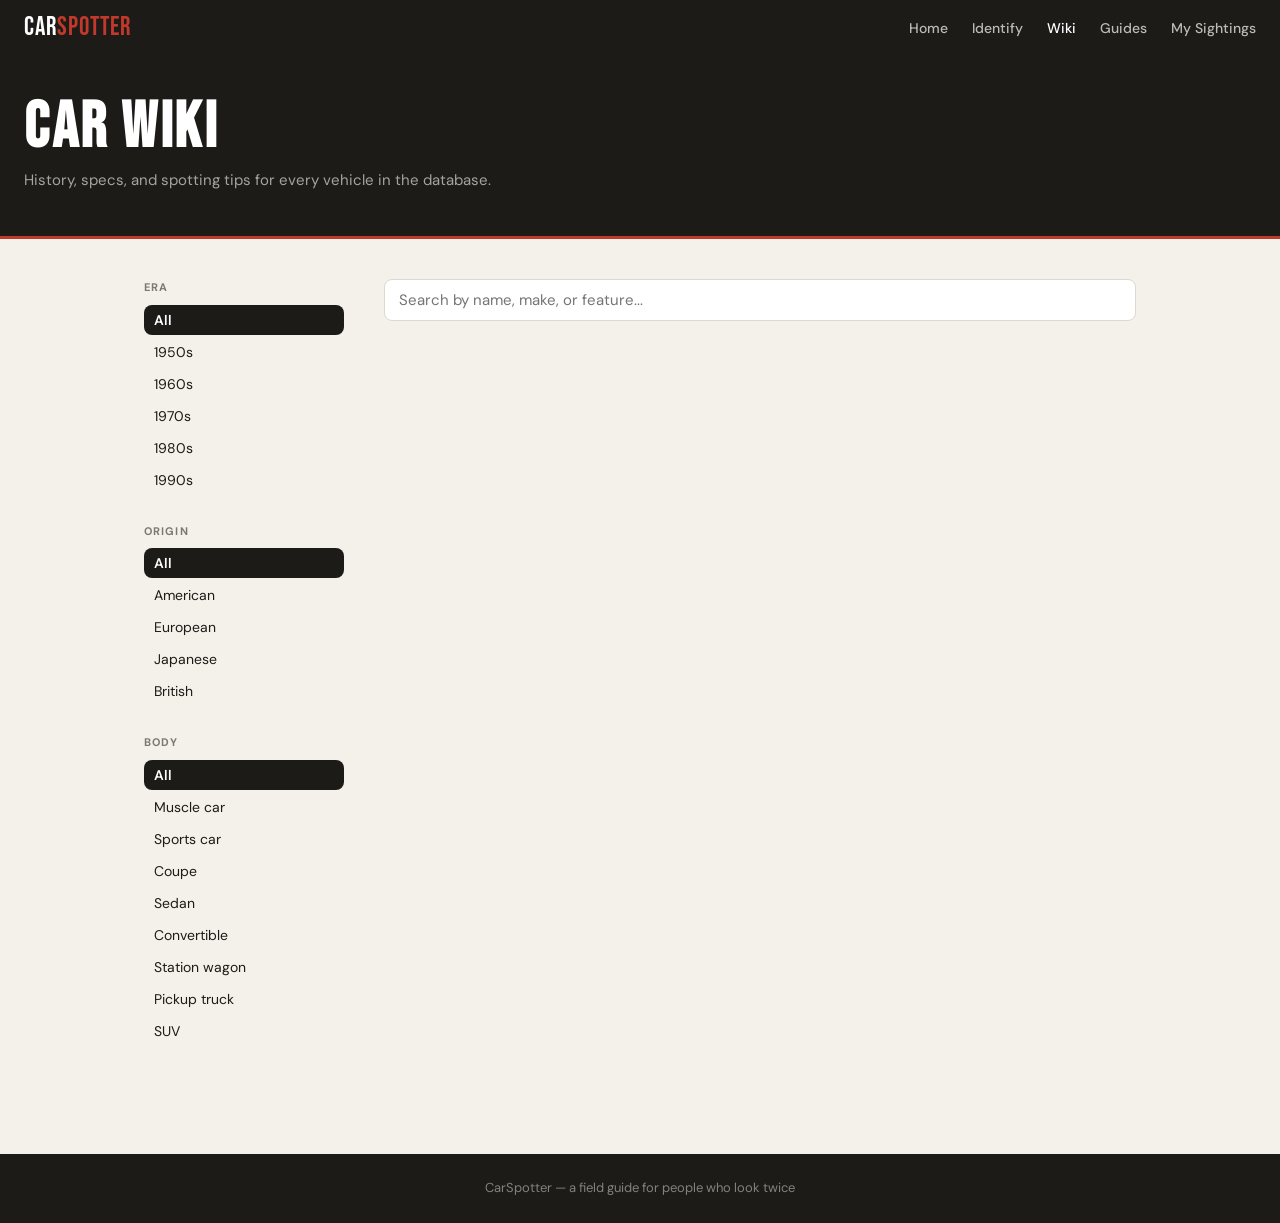
==== wiki/index.html @ 1b89494f "Create index.html" ====
<!DOCTYPE html>
<html lang="en">
<head>
  <meta charset="UTF-8" />
  <meta name="viewport" content="width=device-width, initial-scale=1.0" />
  <title>Car Wiki — CarSpotter</title>

  <link rel="preconnect" href="https://fonts.googleapis.com" />
  <link
    href="https://fonts.googleapis.com/css2?family=DM+Sans:wght@400;500;700&family=Bebas+Neue&display=swap"
    rel="stylesheet"
  />

  <style>
    *, *::before, *::after { box-sizing: border-box; margin: 0; padding: 0; }

    :root {
      --bg:           #f4f1eb;
      --surface:      #ffffff;
      --border:       #ddd9d0;
      --text:         #1c1b18;
      --muted:        #7a7870;
      --accent:       #c0392b;
      --radius:       8px;
      --font-body:    'DM Sans', sans-serif;
      --font-display: 'Bebas Neue', sans-serif;
    }

    body {
      font-family: var(--font-body);
      background: var(--bg);
      color: var(--text);
      font-size: 16px;
      line-height: 1.6;
    }

    a { color: inherit; text-decoration: none; }
    a:hover { text-decoration: underline; }

    /* ── Header ─────────────────────────────────────────────── */
    header {
      background: var(--text);
      color: #fff;
      padding: 0 24px;
      display: flex;
      align-items: center;
      justify-content: space-between;
      height: 56px;
      position: sticky;
      top: 0;
      z-index: 100;
    }

    .logo {
      font-family: var(--font-display);
      font-size: 26px;
      letter-spacing: 0.04em;
      color: #fff;
    }

    .logo span { color: var(--accent); }

    nav { display: flex; gap: 24px; }

    nav a {
      font-size: 14px;
      font-weight: 500;
      color: rgba(255,255,255,0.7);
      transition: color 0.15s;
    }

    nav a:hover, nav a.active { color: #fff; text-decoration: none; }

    /* ── Page header ─────────────────────────────────────────── */
    .page-header {
      background: var(--text);
      color: #fff;
      padding: 40px 24px 44px;
      border-bottom: 3px solid var(--accent);
    }

    .page-header h1 {
      font-family: var(--font-display);
      font-size: clamp(36px, 6vw, 64px);
      letter-spacing: 0.04em;
      line-height: 1;
      margin-bottom: 8px;
    }

    .page-header p {
      font-size: 15px;
      color: rgba(255,255,255,0.6);
    }

    /* ── Layout ──────────────────────────────────────────────── */
    .layout {
      max-width: 1040px;
      margin: 0 auto;
      padding: 40px 24px 80px;
      display: grid;
      grid-template-columns: 200px 1fr;
      gap: 40px;
      align-items: start;
    }

    /* ── Sidebar filters ─────────────────────────────────────── */
    .sidebar {
      position: sticky;
      top: 76px;
    }

    .filter-group {
      margin-bottom: 28px;
    }

    .filter-label {
      font-size: 11px;
      font-weight: 700;
      letter-spacing: 0.1em;
      text-transform: uppercase;
      color: var(--muted);
      margin-bottom: 8px;
      display: block;
    }

    .filter-btn {
      display: block;
      width: 100%;
      text-align: left;
      padding: 6px 10px;
      font-family: var(--font-body);
      font-size: 14px;
      background: none;
      border: none;
      border-radius: var(--radius);
      cursor: pointer;
      color: var(--text);
      transition: background 0.12s;
      margin-bottom: 2px;
    }

    .filter-btn:hover   { background: var(--border); }
    .filter-btn.active  { background: var(--text); color: #fff; font-weight: 600; }

    .filter-count {
      float: right;
      font-size: 12px;
      color: var(--muted);
      font-weight: 400;
    }

    .filter-btn.active .filter-count { color: rgba(255,255,255,0.6); }

    /* ── Search ──────────────────────────────────────────────── */
    .search-wrap {
      margin-bottom: 20px;
    }

    .search-wrap input {
      width: 100%;
      font-family: var(--font-body);
      font-size: 15px;
      padding: 10px 14px;
      border: 1px solid var(--border);
      border-radius: var(--radius);
      background: var(--surface);
      color: var(--text);
    }

    .search-wrap input:focus {
      outline: none;
      border-color: var(--text);
    }

    /* ── Results meta ────────────────────────────────────────── */
    .results-meta {
      font-size: 13px;
      color: var(--muted);
      margin-bottom: 16px;
    }

    /* ── Car grid ────────────────────────────────────────────── */
    .car-grid {
      display: grid;
      grid-template-columns: repeat(auto-fill, minmax(220px, 1fr));
      gap: 14px;
    }

    .car-card {
      background: var(--surface);
      border: 1px solid var(--border);
      border-radius: var(--radius);
      overflow: hidden;
      display: block;
      transition: box-shadow 0.15s, border-color 0.15s;
    }

    .car-card:hover {
      border-color: #bbb;
      box-shadow: 0 4px 16px rgba(0,0,0,0.08);
      text-decoration: none;
    }

    .car-card-img {
      width: 100%;
      aspect-ratio: 16/9;
      background: var(--bg);
      display: flex;
      align-items: center;
      justify-content: center;
      font-size: 32px;
      color: var(--border);
      border-bottom: 1px solid var(--border);
      overflow: hidden;
    }

    .car-card-img img {
      width: 100%;
      height: 100%;
      object-fit: cover;
    }

    .car-card-body { padding: 14px; }

    .car-card-era {
      font-size: 11px;
      font-weight: 700;
      letter-spacing: 0.1em;
      text-transform: uppercase;
      color: var(--accent);
      margin-bottom: 4px;
    }

    .car-card-name {
      font-size: 15px;
      font-weight: 700;
      margin-bottom: 4px;
      line-height: 1.3;
    }

    .car-card-desc {
      font-size: 12px;
      color: var(--muted);
      line-height: 1.4;
    }

    .car-card-tags {
      display: flex;
      flex-wrap: wrap;
      gap: 4px;
      margin-top: 10px;
    }

    .tag {
      font-size: 11px;
      padding: 2px 7px;
      border-radius: 20px;
      background: var(--bg);
      border: 1px solid var(--border);
      color: var(--muted);
    }

    /* ── Empty state ─────────────────────────────────────────── */
    .empty {
      grid-column: 1 / -1;
      text-align: center;
      padding: 60px 20px;
      color: var(--muted);
      font-size: 15px;
    }

    /* ── Footer ──────────────────────────────────────────────── */
    footer {
      background: var(--text);
      color: rgba(255,255,255,0.45);
      text-align: center;
      padding: 24px;
      font-size: 13px;
    }

    /* ── Responsive ──────────────────────────────────────────── */
    @media (max-width: 700px) {
      .layout {
        grid-template-columns: 1fr;
        gap: 24px;
      }

      .sidebar { position: static; }

      .filter-group { display: flex; flex-wrap: wrap; gap: 6px; align-items: center; }
      .filter-label { width: 100%; margin-bottom: 0; }
      .filter-btn   { width: auto; display: inline-block; border: 1px solid var(--border); }

      nav { gap: 14px; }
      nav a { font-size: 13px; }
    }
  </style>
</head>
<body>

  <!-- ── Header ──────────────────────────────────────────────── -->
  <header>
    <a href="../index.html" class="logo">Car<span>Spotter</span></a>
    <nav>
      <a href="../index.html">Home</a>
      <a href="../identify.html">Identify</a>
      <a href="index.html" class="active">Wiki</a>
      <a href="../guides/index.html">Guides</a>
      <a href="../log.html">My Sightings</a>
    </nav>
  </header>

  <!-- ── Page header ─────────────────────────────────────────── -->
  <div class="page-header">
    <h1>Car Wiki</h1>
    <p>History, specs, and spotting tips for every vehicle in the database.</p>
  </div>

  <!-- ── Layout ──────────────────────────────────────────────── -->
  <div class="layout">

    <!-- Sidebar -->
    <aside class="sidebar">
      <div class="filter-group">
        <span class="filter-label">Era</span>
        <button class="filter-btn active" data-filter="era" data-value="all"
          onclick="setFilter('era','all',this)">
          All <span class="filter-count" id="count-era-all"></span>
        </button>
        <button class="filter-btn" data-filter="era" data-value="1950s"
          onclick="setFilter('era','1950s',this)">
          1950s <span class="filter-count" id="count-era-1950s"></span>
        </button>
        <button class="filter-btn" data-filter="era" data-value="1960s"
          onclick="setFilter('era','1960s',this)">
          1960s <span class="filter-count" id="count-era-1960s"></span>
        </button>
        <button class="filter-btn" data-filter="era" data-value="1970s"
          onclick="setFilter('era','1970s',this)">
          1970s <span class="filter-count" id="count-era-1970s"></span>
        </button>
        <button class="filter-btn" data-filter="era" data-value="1980s"
          onclick="setFilter('era','1980s',this)">
          1980s <span class="filter-count" id="count-era-1980s"></span>
        </button>
        <button class="filter-btn" data-filter="era" data-value="1990s"
          onclick="setFilter('era','1990s',this)">
          1990s <span class="filter-count" id="count-era-1990s"></span>
        </button>
      </div>

      <div class="filter-group">
        <span class="filter-label">Origin</span>
        <button class="filter-btn active" data-filter="origin" data-value="all"
          onclick="setFilter('origin','all',this)">
          All
        </button>
        <button class="filter-btn" data-filter="origin" data-value="American"
          onclick="setFilter('origin','American',this)">American</button>
        <button class="filter-btn" data-filter="origin" data-value="European"
          onclick="setFilter('origin','European',this)">European</button>
        <button class="filter-btn" data-filter="origin" data-value="Japanese"
          onclick="setFilter('origin','Japanese',this)">Japanese</button>
        <button class="filter-btn" data-filter="origin" data-value="British"
          onclick="setFilter('origin','British',this)">British</button>
      </div>

      <div class="filter-group">
        <span class="filter-label">Body</span>
        <button class="filter-btn active" data-filter="body" data-value="all"
          onclick="setFilter('body','all',this)">All</button>
        <button class="filter-btn" data-filter="body" data-value="Muscle car"
          onclick="setFilter('body','Muscle car',this)">Muscle car</button>
        <button class="filter-btn" data-filter="body" data-value="Sports car"
          onclick="setFilter('body','Sports car',this)">Sports car</button>
        <button class="filter-btn" data-filter="body" data-value="Coupe"
          onclick="setFilter('body','Coupe',this)">Coupe</button>
        <button class="filter-btn" data-filter="body" data-value="Sedan"
          onclick="setFilter('body','Sedan',this)">Sedan</button>
        <button class="filter-btn" data-filter="body" data-value="Convertible"
          onclick="setFilter('body','Convertible',this)">Convertible</button>
        <button class="filter-btn" data-filter="body" data-value="Station wagon"
          onclick="setFilter('body','Station wagon',this)">Station wagon</button>
        <button class="filter-btn" data-filter="body" data-value="Pickup truck"
          onclick="setFilter('body','Pickup truck',this)">Pickup truck</button>
        <button class="filter-btn" data-filter="body" data-value="SUV"
          onclick="setFilter('body','SUV',this)">SUV</button>
      </div>
    </aside>

    <!-- Main content -->
    <div>
      <div class="search-wrap">
        <input
          type="text"
          id="search"
          placeholder="Search by name, make, or feature..."
          oninput="render()"
        />
      </div>

      <div class="results-meta" id="results-meta"></div>

      <div class="car-grid" id="car-grid"></div>
    </div>

  </div>

  <footer>
    <p>CarSpotter &mdash; a field guide for people who look twice</p>
  </footer>

  <!-- Vehicle data — path goes up one level since we're inside /wiki/ -->
  <script src="../vehicles.js"></script>

  <script>
    // ── Filter state ────────────────────────────────────────────
    const filters = { era: 'all', origin: 'all', body: 'all' };

    function setFilter(type, value, btn) {
      filters[type] = value;
      // Update active button in this group
      document.querySelectorAll(`[data-filter="${type}"]`).forEach(b =>
        b.classList.remove('active')
      );
      btn.classList.add('active');
      render();
    }

    // ── Render ──────────────────────────────────────────────────
    function render() {
      const query = document.getElementById('search').value.toLowerCase();

      const filtered = VEHICLES.filter(v => {
        if (filters.era    !== 'all' && v.decade !== filters.era)    return false;
        if (filters.origin !== 'all' && v.origin !== filters.origin) return false;
        if (filters.body   !== 'all' && v.body   !== filters.body)   return false;
        if (query) {
          const haystack = (v.name + v.desc + v.features.join(' ')).toLowerCase();
          if (!haystack.includes(query)) return false;
        }
        return true;
      });

      // Update count badges on era buttons
      ['1950s','1960s','1970s','1980s','1990s'].forEach(era => {
        const el = document.getElementById('count-era-' + era);
        if (el) el.textContent = VEHICLES.filter(v => v.decade === era).length;
      });
      const allEl = document.getElementById('count-era-all');
      if (allEl) allEl.textContent = VEHICLES.length;

      // Results meta
      document.getElementById('results-meta').textContent =
        filtered.length === VEHICLES.length
          ? `${VEHICLES.length} vehicles`
          : `${filtered.length} of ${VEHICLES.length} vehicles`;

      // Cards
      const grid = document.getElementById('car-grid');

      if (!filtered.length) {
        grid.innerHTML = '<div class="empty">No vehicles match — try clearing a filter.</div>';
        return;
      }

      grid.innerHTML = filtered.map(v => {
        // Build a slug for the wiki page link e.g. "mustang-1965"
        const slug = v.name
          .toLowerCase()
          .replace(/[^a-z0-9]+/g, '-')
          .replace(/^-|-$/g, '');

        const tags = v.features.slice(0, 3).map(f =>
          `<span class="tag">${f}</span>`
        ).join('');

        return `
          <a href="${slug}.html" class="car-card">
            <div class="car-card-img">&#9632;</div>
            <div class="car-card-body">
              <div class="car-card-era">${v.decade} &middot; ${v.origin}</div>
              <div class="car-card-name">${v.name}</div>
              <div class="car-card-desc">${v.desc}</div>
              <div class="car-card-tags">${tags}</div>
            </div>
          </a>`;
      }).join('');
    }

    // Initial render
    render();
  </script>

</body>
</html>
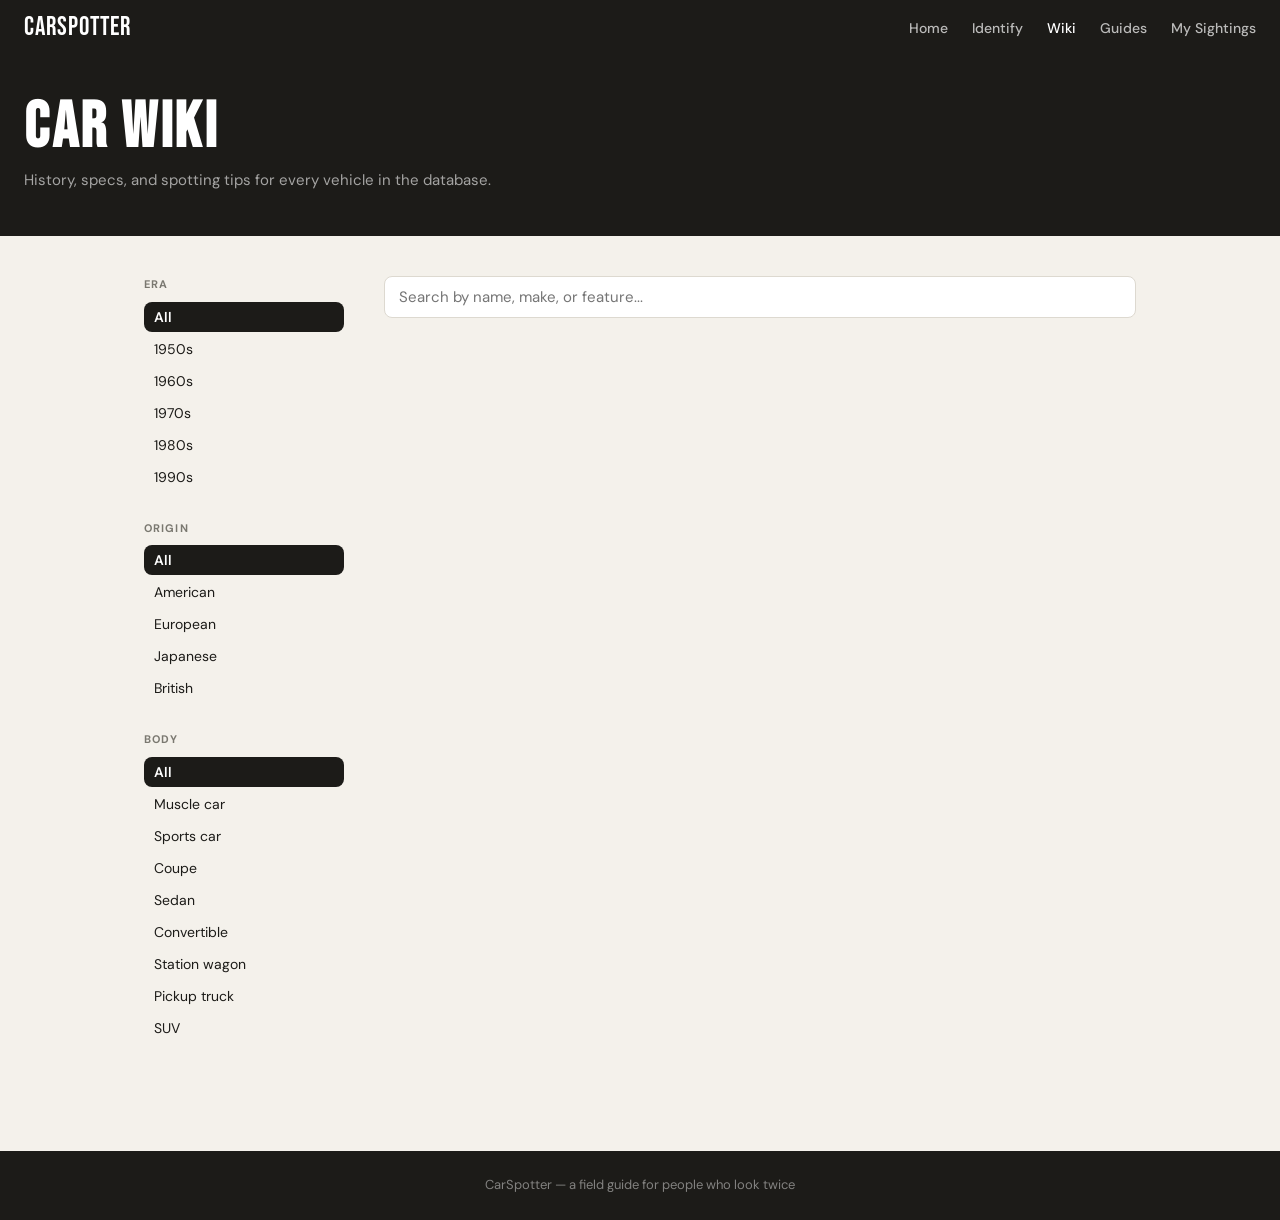
==== commit f3c92b2d: "Update index.html" ====
--- a/wiki/index.html
+++ b/wiki/index.html
@@ -20,7 +20,7 @@
       --border:       #ddd9d0;
       --text:         #1c1b18;
       --muted:        #7a7870;
-      --accent:       #c0392b;
+      --accent:       ##39A0FA;
       --radius:       8px;
       --font-body:    'DM Sans', sans-serif;
       --font-display: 'Bebas Neue', sans-serif;
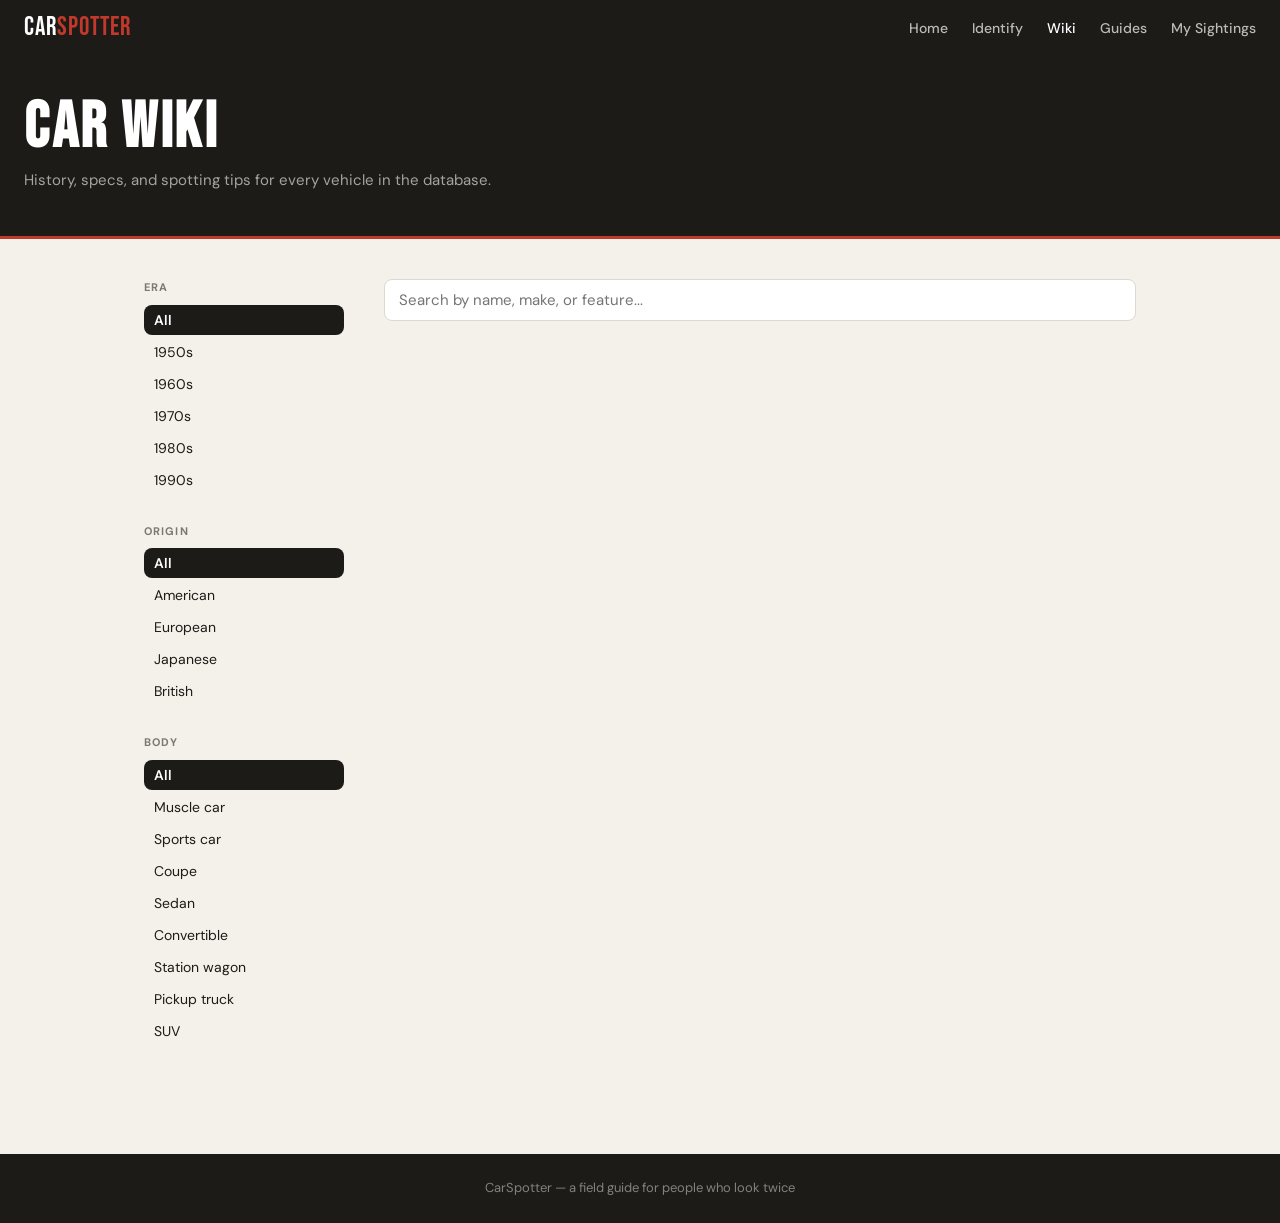
==== commit 7595628f: "Update index.html" ====
--- a/wiki/index.html
+++ b/wiki/index.html
@@ -4,95 +4,11 @@
   <meta charset="UTF-8" />
   <meta name="viewport" content="width=device-width, initial-scale=1.0" />
   <title>Car Wiki — CarSpotter</title>
-
   <link rel="preconnect" href="https://fonts.googleapis.com" />
-  <link
-    href="https://fonts.googleapis.com/css2?family=DM+Sans:wght@400;500;700&family=Bebas+Neue&display=swap"
-    rel="stylesheet"
-  />
-
+  <link href="https://fonts.googleapis.com/css2?family=DM+Sans:wght@400;500;700&family=Bebas+Neue&display=swap" rel="stylesheet" />
+  <link rel="stylesheet" href="../shared.css" />
   <style>
-    *, *::before, *::after { box-sizing: border-box; margin: 0; padding: 0; }
-
-    :root {
-      --bg:           #f4f1eb;
-      --surface:      #ffffff;
-      --border:       #ddd9d0;
-      --text:         #1c1b18;
-      --muted:        #7a7870;
-      --accent:       ##39A0FA;
-      --radius:       8px;
-      --font-body:    'DM Sans', sans-serif;
-      --font-display: 'Bebas Neue', sans-serif;
-    }
-
-    body {
-      font-family: var(--font-body);
-      background: var(--bg);
-      color: var(--text);
-      font-size: 16px;
-      line-height: 1.6;
-    }
-
-    a { color: inherit; text-decoration: none; }
-    a:hover { text-decoration: underline; }
-
-    /* ── Header ─────────────────────────────────────────────── */
-    header {
-      background: var(--text);
-      color: #fff;
-      padding: 0 24px;
-      display: flex;
-      align-items: center;
-      justify-content: space-between;
-      height: 56px;
-      position: sticky;
-      top: 0;
-      z-index: 100;
-    }
-
-    .logo {
-      font-family: var(--font-display);
-      font-size: 26px;
-      letter-spacing: 0.04em;
-      color: #fff;
-    }
-
-    .logo span { color: var(--accent); }
-
-    nav { display: flex; gap: 24px; }
-
-    nav a {
-      font-size: 14px;
-      font-weight: 500;
-      color: rgba(255,255,255,0.7);
-      transition: color 0.15s;
-    }
-
-    nav a:hover, nav a.active { color: #fff; text-decoration: none; }
-
-    /* ── Page header ─────────────────────────────────────────── */
-    .page-header {
-      background: var(--text);
-      color: #fff;
-      padding: 40px 24px 44px;
-      border-bottom: 3px solid var(--accent);
-    }
-
-    .page-header h1 {
-      font-family: var(--font-display);
-      font-size: clamp(36px, 6vw, 64px);
-      letter-spacing: 0.04em;
-      line-height: 1;
-      margin-bottom: 8px;
-    }
-
-    .page-header p {
-      font-size: 15px;
-      color: rgba(255,255,255,0.6);
-    }
-
-    /* ── Layout ──────────────────────────────────────────────── */
+    /* ── Wiki-specific layout ────────────────────────────────── */
     .layout {
       max-width: 1040px;
       margin: 0 auto;
@@ -103,15 +19,10 @@
       align-items: start;
     }
 
-    /* ── Sidebar filters ─────────────────────────────────────── */
-    .sidebar {
-      position: sticky;
-      top: 76px;
-    }
-
-    .filter-group {
-      margin-bottom: 28px;
-    }
+    .sidebar { position: sticky; top: 76px; }
+
+    /* ── Sidebar filter buttons ──────────────────────────────── */
+    .filter-group { margin-bottom: 28px; }
 
     .filter-label {
       font-size: 11px;
@@ -139,8 +50,8 @@
       margin-bottom: 2px;
     }
 
-    .filter-btn:hover   { background: var(--border); }
-    .filter-btn.active  { background: var(--text); color: #fff; font-weight: 600; }
+    .filter-btn:hover  { background: var(--border); }
+    .filter-btn.active { background: var(--text); color: #fff; font-weight: 600; }
 
     .filter-count {
       float: right;
@@ -152,9 +63,7 @@
     .filter-btn.active .filter-count { color: rgba(255,255,255,0.6); }
 
     /* ── Search ──────────────────────────────────────────────── */
-    .search-wrap {
-      margin-bottom: 20px;
-    }
+    .search-wrap { margin-bottom: 20px; }
 
     .search-wrap input {
       width: 100%;
@@ -167,19 +76,12 @@
       color: var(--text);
     }
 
-    .search-wrap input:focus {
-      outline: none;
-      border-color: var(--text);
-    }
+    .search-wrap input:focus { outline: none; border-color: var(--text); }
 
     /* ── Results meta ────────────────────────────────────────── */
-    .results-meta {
-      font-size: 13px;
-      color: var(--muted);
-      margin-bottom: 16px;
-    }
-
-    /* ── Car grid ────────────────────────────────────────────── */
+    .results-meta { font-size: 13px; color: var(--muted); margin-bottom: 16px; }
+
+    /* ── Car cards ───────────────────────────────────────────── */
     .car-grid {
       display: grid;
       grid-template-columns: repeat(auto-fill, minmax(220px, 1fr));
@@ -214,12 +116,7 @@
       overflow: hidden;
     }
 
-    .car-card-img img {
-      width: 100%;
-      height: 100%;
-      object-fit: cover;
-    }
-
+    .car-card-img img { width: 100%; height: 100%; object-fit: cover; }
     .car-card-body { padding: 14px; }
 
     .car-card-era {
@@ -231,74 +128,22 @@
       margin-bottom: 4px;
     }
 
-    .car-card-name {
-      font-size: 15px;
-      font-weight: 700;
-      margin-bottom: 4px;
-      line-height: 1.3;
-    }
-
-    .car-card-desc {
-      font-size: 12px;
-      color: var(--muted);
-      line-height: 1.4;
-    }
-
-    .car-card-tags {
-      display: flex;
-      flex-wrap: wrap;
-      gap: 4px;
-      margin-top: 10px;
-    }
-
-    .tag {
-      font-size: 11px;
-      padding: 2px 7px;
-      border-radius: 20px;
-      background: var(--bg);
-      border: 1px solid var(--border);
-      color: var(--muted);
-    }
-
-    /* ── Empty state ─────────────────────────────────────────── */
-    .empty {
-      grid-column: 1 / -1;
-      text-align: center;
-      padding: 60px 20px;
-      color: var(--muted);
-      font-size: 15px;
-    }
-
-    /* ── Footer ──────────────────────────────────────────────── */
-    footer {
-      background: var(--text);
-      color: rgba(255,255,255,0.45);
-      text-align: center;
-      padding: 24px;
-      font-size: 13px;
-    }
+    .car-card-name { font-size: 15px; font-weight: 700; margin-bottom: 4px; line-height: 1.3; }
+    .car-card-desc { font-size: 12px; color: var(--muted); line-height: 1.4; }
+    .car-card-tags { display: flex; flex-wrap: wrap; gap: 4px; margin-top: 10px; }
 
     /* ── Responsive ──────────────────────────────────────────── */
     @media (max-width: 700px) {
-      .layout {
-        grid-template-columns: 1fr;
-        gap: 24px;
-      }
-
+      .layout { grid-template-columns: 1fr; gap: 24px; }
       .sidebar { position: static; }
-
       .filter-group { display: flex; flex-wrap: wrap; gap: 6px; align-items: center; }
       .filter-label { width: 100%; margin-bottom: 0; }
       .filter-btn   { width: auto; display: inline-block; border: 1px solid var(--border); }
-
-      nav { gap: 14px; }
-      nav a { font-size: 13px; }
     }
   </style>
 </head>
 <body>
 
-  <!-- ── Header ──────────────────────────────────────────────── -->
   <header>
     <a href="../index.html" class="logo">Car<span>Spotter</span></a>
     <nav>
@@ -310,124 +155,70 @@
     </nav>
   </header>
 
-  <!-- ── Page header ─────────────────────────────────────────── -->
   <div class="page-header">
     <h1>Car Wiki</h1>
     <p>History, specs, and spotting tips for every vehicle in the database.</p>
   </div>
 
-  <!-- ── Layout ──────────────────────────────────────────────── -->
   <div class="layout">
 
-    <!-- Sidebar -->
     <aside class="sidebar">
       <div class="filter-group">
         <span class="filter-label">Era</span>
-        <button class="filter-btn active" data-filter="era" data-value="all"
-          onclick="setFilter('era','all',this)">
-          All <span class="filter-count" id="count-era-all"></span>
-        </button>
-        <button class="filter-btn" data-filter="era" data-value="1950s"
-          onclick="setFilter('era','1950s',this)">
-          1950s <span class="filter-count" id="count-era-1950s"></span>
-        </button>
-        <button class="filter-btn" data-filter="era" data-value="1960s"
-          onclick="setFilter('era','1960s',this)">
-          1960s <span class="filter-count" id="count-era-1960s"></span>
-        </button>
-        <button class="filter-btn" data-filter="era" data-value="1970s"
-          onclick="setFilter('era','1970s',this)">
-          1970s <span class="filter-count" id="count-era-1970s"></span>
-        </button>
-        <button class="filter-btn" data-filter="era" data-value="1980s"
-          onclick="setFilter('era','1980s',this)">
-          1980s <span class="filter-count" id="count-era-1980s"></span>
-        </button>
-        <button class="filter-btn" data-filter="era" data-value="1990s"
-          onclick="setFilter('era','1990s',this)">
-          1990s <span class="filter-count" id="count-era-1990s"></span>
-        </button>
+        <button class="filter-btn active" data-filter="era" data-value="all" onclick="setFilter('era','all',this)">All <span class="filter-count" id="count-era-all"></span></button>
+        <button class="filter-btn" data-filter="era" data-value="1950s" onclick="setFilter('era','1950s',this)">1950s <span class="filter-count" id="count-era-1950s"></span></button>
+        <button class="filter-btn" data-filter="era" data-value="1960s" onclick="setFilter('era','1960s',this)">1960s <span class="filter-count" id="count-era-1960s"></span></button>
+        <button class="filter-btn" data-filter="era" data-value="1970s" onclick="setFilter('era','1970s',this)">1970s <span class="filter-count" id="count-era-1970s"></span></button>
+        <button class="filter-btn" data-filter="era" data-value="1980s" onclick="setFilter('era','1980s',this)">1980s <span class="filter-count" id="count-era-1980s"></span></button>
+        <button class="filter-btn" data-filter="era" data-value="1990s" onclick="setFilter('era','1990s',this)">1990s <span class="filter-count" id="count-era-1990s"></span></button>
       </div>
 
       <div class="filter-group">
         <span class="filter-label">Origin</span>
-        <button class="filter-btn active" data-filter="origin" data-value="all"
-          onclick="setFilter('origin','all',this)">
-          All
-        </button>
-        <button class="filter-btn" data-filter="origin" data-value="American"
-          onclick="setFilter('origin','American',this)">American</button>
-        <button class="filter-btn" data-filter="origin" data-value="European"
-          onclick="setFilter('origin','European',this)">European</button>
-        <button class="filter-btn" data-filter="origin" data-value="Japanese"
-          onclick="setFilter('origin','Japanese',this)">Japanese</button>
-        <button class="filter-btn" data-filter="origin" data-value="British"
-          onclick="setFilter('origin','British',this)">British</button>
+        <button class="filter-btn active" data-filter="origin" data-value="all" onclick="setFilter('origin','all',this)">All</button>
+        <button class="filter-btn" data-filter="origin" data-value="American" onclick="setFilter('origin','American',this)">American</button>
+        <button class="filter-btn" data-filter="origin" data-value="European" onclick="setFilter('origin','European',this)">European</button>
+        <button class="filter-btn" data-filter="origin" data-value="Japanese" onclick="setFilter('origin','Japanese',this)">Japanese</button>
+        <button class="filter-btn" data-filter="origin" data-value="British" onclick="setFilter('origin','British',this)">British</button>
       </div>
 
       <div class="filter-group">
         <span class="filter-label">Body</span>
-        <button class="filter-btn active" data-filter="body" data-value="all"
-          onclick="setFilter('body','all',this)">All</button>
-        <button class="filter-btn" data-filter="body" data-value="Muscle car"
-          onclick="setFilter('body','Muscle car',this)">Muscle car</button>
-        <button class="filter-btn" data-filter="body" data-value="Sports car"
-          onclick="setFilter('body','Sports car',this)">Sports car</button>
-        <button class="filter-btn" data-filter="body" data-value="Coupe"
-          onclick="setFilter('body','Coupe',this)">Coupe</button>
-        <button class="filter-btn" data-filter="body" data-value="Sedan"
-          onclick="setFilter('body','Sedan',this)">Sedan</button>
-        <button class="filter-btn" data-filter="body" data-value="Convertible"
-          onclick="setFilter('body','Convertible',this)">Convertible</button>
-        <button class="filter-btn" data-filter="body" data-value="Station wagon"
-          onclick="setFilter('body','Station wagon',this)">Station wagon</button>
-        <button class="filter-btn" data-filter="body" data-value="Pickup truck"
-          onclick="setFilter('body','Pickup truck',this)">Pickup truck</button>
-        <button class="filter-btn" data-filter="body" data-value="SUV"
-          onclick="setFilter('body','SUV',this)">SUV</button>
+        <button class="filter-btn active" data-filter="body" data-value="all" onclick="setFilter('body','all',this)">All</button>
+        <button class="filter-btn" data-filter="body" data-value="Muscle car" onclick="setFilter('body','Muscle car',this)">Muscle car</button>
+        <button class="filter-btn" data-filter="body" data-value="Sports car" onclick="setFilter('body','Sports car',this)">Sports car</button>
+        <button class="filter-btn" data-filter="body" data-value="Coupe" onclick="setFilter('body','Coupe',this)">Coupe</button>
+        <button class="filter-btn" data-filter="body" data-value="Sedan" onclick="setFilter('body','Sedan',this)">Sedan</button>
+        <button class="filter-btn" data-filter="body" data-value="Convertible" onclick="setFilter('body','Convertible',this)">Convertible</button>
+        <button class="filter-btn" data-filter="body" data-value="Station wagon" onclick="setFilter('body','Station wagon',this)">Station wagon</button>
+        <button class="filter-btn" data-filter="body" data-value="Pickup truck" onclick="setFilter('body','Pickup truck',this)">Pickup truck</button>
+        <button class="filter-btn" data-filter="body" data-value="SUV" onclick="setFilter('body','SUV',this)">SUV</button>
       </div>
     </aside>
 
-    <!-- Main content -->
     <div>
       <div class="search-wrap">
-        <input
-          type="text"
-          id="search"
-          placeholder="Search by name, make, or feature..."
-          oninput="render()"
-        />
-      </div>
-
+        <input type="text" id="search" placeholder="Search by name, make, or feature..." oninput="render()" />
+      </div>
       <div class="results-meta" id="results-meta"></div>
-
       <div class="car-grid" id="car-grid"></div>
     </div>
 
   </div>
 
-  <footer>
-    <p>CarSpotter &mdash; a field guide for people who look twice</p>
-  </footer>
-
-  <!-- Vehicle data — path goes up one level since we're inside /wiki/ -->
+  <footer><p>CarSpotter &mdash; a field guide for people who look twice</p></footer>
+
   <script src="../vehicles.js"></script>
-
   <script>
-    // ── Filter state ────────────────────────────────────────────
     const filters = { era: 'all', origin: 'all', body: 'all' };
 
     function setFilter(type, value, btn) {
       filters[type] = value;
-      // Update active button in this group
-      document.querySelectorAll(`[data-filter="${type}"]`).forEach(b =>
-        b.classList.remove('active')
-      );
+      document.querySelectorAll(`[data-filter="${type}"]`).forEach(b => b.classList.remove('active'));
       btn.classList.add('active');
       render();
     }
 
-    // ── Render ──────────────────────────────────────────────────
     function render() {
       const query = document.getElementById('search').value.toLowerCase();
 
@@ -442,7 +233,6 @@
         return true;
       });
 
-      // Update count badges on era buttons
       ['1950s','1960s','1970s','1980s','1990s'].forEach(era => {
         const el = document.getElementById('count-era-' + era);
         if (el) el.textContent = VEHICLES.filter(v => v.decade === era).length;
@@ -450,13 +240,11 @@
       const allEl = document.getElementById('count-era-all');
       if (allEl) allEl.textContent = VEHICLES.length;
 
-      // Results meta
       document.getElementById('results-meta').textContent =
         filtered.length === VEHICLES.length
           ? `${VEHICLES.length} vehicles`
           : `${filtered.length} of ${VEHICLES.length} vehicles`;
 
-      // Cards
       const grid = document.getElementById('car-grid');
 
       if (!filtered.length) {
@@ -465,16 +253,8 @@
       }
 
       grid.innerHTML = filtered.map(v => {
-        // Build a slug for the wiki page link e.g. "mustang-1965"
-        const slug = v.name
-          .toLowerCase()
-          .replace(/[^a-z0-9]+/g, '-')
-          .replace(/^-|-$/g, '');
-
-        const tags = v.features.slice(0, 3).map(f =>
-          `<span class="tag">${f}</span>`
-        ).join('');
-
+        const slug = v.name.toLowerCase().replace(/[^a-z0-9]+/g, '-').replace(/^-|-$/g, '');
+        const tags = v.features.slice(0, 3).map(f => `<span class="tag">${f}</span>`).join('');
         return `
           <a href="${slug}.html" class="car-card">
             <div class="car-card-img">&#9632;</div>
@@ -488,7 +268,6 @@
       }).join('');
     }
 
-    // Initial render
     render();
   </script>
 
--- a/shared.css
+++ b/shared.css
@@ -0,0 +1,245 @@
+/* ── shared.css — imported by every page ────────────────────── */
+
+*, *::before, *::after { box-sizing: border-box; margin: 0; padding: 0; }
+
+:root {
+  --bg:           #f4f1eb;
+  --surface:      #ffffff;
+  --border:       #ddd9d0;
+  --text:         #1c1b18;
+  --muted:        #7a7870;
+  --accent:       #c0392b;
+  --radius:       8px;
+  --font-body:    'DM Sans', sans-serif;
+  --font-display: 'Bebas Neue', sans-serif;
+}
+
+body {
+  font-family: var(--font-body);
+  background: var(--bg);
+  color: var(--text);
+  font-size: 16px;
+  line-height: 1.6;
+}
+
+a { color: inherit; text-decoration: none; }
+a:hover { text-decoration: underline; }
+img { max-width: 100%; display: block; }
+
+/* ── Header ─────────────────────────────────────────────────── */
+header {
+  background: var(--text);
+  color: #fff;
+  padding: 0 24px;
+  display: flex;
+  align-items: center;
+  justify-content: space-between;
+  height: 56px;
+  position: sticky;
+  top: 0;
+  z-index: 100;
+}
+
+.logo {
+  font-family: var(--font-display);
+  font-size: 26px;
+  letter-spacing: 0.04em;
+  color: #fff;
+}
+
+.logo span { color: var(--accent); }
+
+nav { display: flex; gap: 24px; }
+
+nav a {
+  font-size: 14px;
+  font-weight: 500;
+  color: rgba(255,255,255,0.7);
+  transition: color 0.15s;
+}
+
+nav a:hover,
+nav a.active { color: #fff; text-decoration: none; }
+
+/* ── Page header ─────────────────────────────────────────────── */
+.page-header {
+  background: var(--text);
+  color: #fff;
+  padding: 40px 24px 44px;
+  border-bottom: 3px solid var(--accent);
+}
+
+.page-header h1 {
+  font-family: var(--font-display);
+  font-size: clamp(36px, 6vw, 64px);
+  letter-spacing: 0.04em;
+  line-height: 1;
+  margin-bottom: 8px;
+}
+
+.page-header p { font-size: 15px; color: rgba(255,255,255,0.6); }
+
+/* ── Main ────────────────────────────────────────────────────── */
+main {
+  max-width: 1000px;
+  margin: 0 auto;
+  padding: 48px 24px 80px;
+}
+
+/* ── Buttons ─────────────────────────────────────────────────── */
+.btn {
+  display: inline-block;
+  padding: 10px 22px;
+  border-radius: var(--radius);
+  font-family: var(--font-body);
+  font-size: 14px;
+  font-weight: 700;
+  letter-spacing: 0.04em;
+  text-transform: uppercase;
+  cursor: pointer;
+  transition: opacity 0.15s;
+  border: none;
+}
+
+.btn:hover { opacity: 0.82; text-decoration: none; }
+.btn-primary { background: var(--accent); color: #fff; }
+.btn-ghost   { background: transparent; color: var(--text); border: 1px solid var(--border); }
+
+/* ── Section labels ──────────────────────────────────────────── */
+.section-label {
+  font-size: 11px;
+  font-weight: 700;
+  letter-spacing: 0.12em;
+  text-transform: uppercase;
+  color: var(--accent);
+  margin-bottom: 8px;
+}
+
+.section-title {
+  font-family: var(--font-display);
+  font-size: 36px;
+  letter-spacing: 0.03em;
+  margin-bottom: 24px;
+}
+
+/* ── Cards ───────────────────────────────────────────────────── */
+.card-grid {
+  display: grid;
+  grid-template-columns: repeat(auto-fill, minmax(220px, 1fr));
+  gap: 14px;
+  margin-bottom: 48px;
+}
+
+.card {
+  background: var(--surface);
+  border: 1px solid var(--border);
+  border-radius: var(--radius);
+  padding: 20px;
+  display: block;
+  transition: box-shadow 0.15s, border-color 0.15s;
+}
+
+.card:hover {
+  border-color: #bbb;
+  box-shadow: 0 4px 16px rgba(0,0,0,0.07);
+  text-decoration: none;
+}
+
+.card-label {
+  font-size: 11px;
+  font-weight: 700;
+  letter-spacing: 0.1em;
+  text-transform: uppercase;
+  color: var(--accent);
+  margin-bottom: 6px;
+}
+
+.card h3 { font-size: 16px; font-weight: 700; margin-bottom: 6px; }
+.card p  { font-size: 13px; color: var(--muted); line-height: 1.5; }
+
+/* ── Tags ────────────────────────────────────────────────────── */
+.tag {
+  font-size: 11px;
+  padding: 2px 8px;
+  border-radius: 20px;
+  background: var(--bg);
+  border: 1px solid var(--border);
+  color: var(--muted);
+}
+
+/* ── Form elements ───────────────────────────────────────────── */
+.field { display: flex; flex-direction: column; gap: 5px; margin-bottom: 14px; }
+
+label {
+  font-size: 11px;
+  font-weight: 700;
+  letter-spacing: 0.06em;
+  text-transform: uppercase;
+  color: var(--muted);
+}
+
+select,
+input[type="text"],
+input[type="date"] {
+  font-family: var(--font-body);
+  font-size: 14px;
+  padding: 9px 12px;
+  border: 1px solid var(--border);
+  border-radius: var(--radius);
+  background: var(--surface);
+  color: var(--text);
+  width: 100%;
+  appearance: none;
+  -webkit-appearance: none;
+  transition: border-color 0.15s;
+}
+
+select:focus,
+input:focus { outline: none; border-color: var(--text); }
+
+/* ── Divider ─────────────────────────────────────────────────── */
+.divider { border: none; border-top: 1px solid var(--border); margin: 40px 0; }
+
+/* ── Empty state ─────────────────────────────────────────────── */
+.empty {
+  text-align: center;
+  color: var(--muted);
+  font-size: 14px;
+  padding: 48px 0;
+}
+
+/* ── Toast ───────────────────────────────────────────────────── */
+#toast {
+  position: fixed;
+  bottom: 24px;
+  left: 50%;
+  transform: translateX(-50%) translateY(16px);
+  background: var(--text);
+  color: #fff;
+  font-size: 13px;
+  font-weight: 500;
+  padding: 10px 20px;
+  border-radius: 20px;
+  opacity: 0;
+  transition: opacity 0.2s, transform 0.2s;
+  pointer-events: none;
+  z-index: 200;
+}
+
+#toast.show { opacity: 1; transform: translateX(-50%) translateY(0); }
+
+/* ── Footer ──────────────────────────────────────────────────── */
+footer {
+  background: var(--text);
+  color: rgba(255,255,255,0.45);
+  text-align: center;
+  padding: 24px;
+  font-size: 13px;
+}
+
+/* ── Responsive ──────────────────────────────────────────────── */
+@media (max-width: 600px) {
+  nav { gap: 14px; }
+  nav a { font-size: 13px; }
+  main { padding: 32px 16px 64px; }
+}
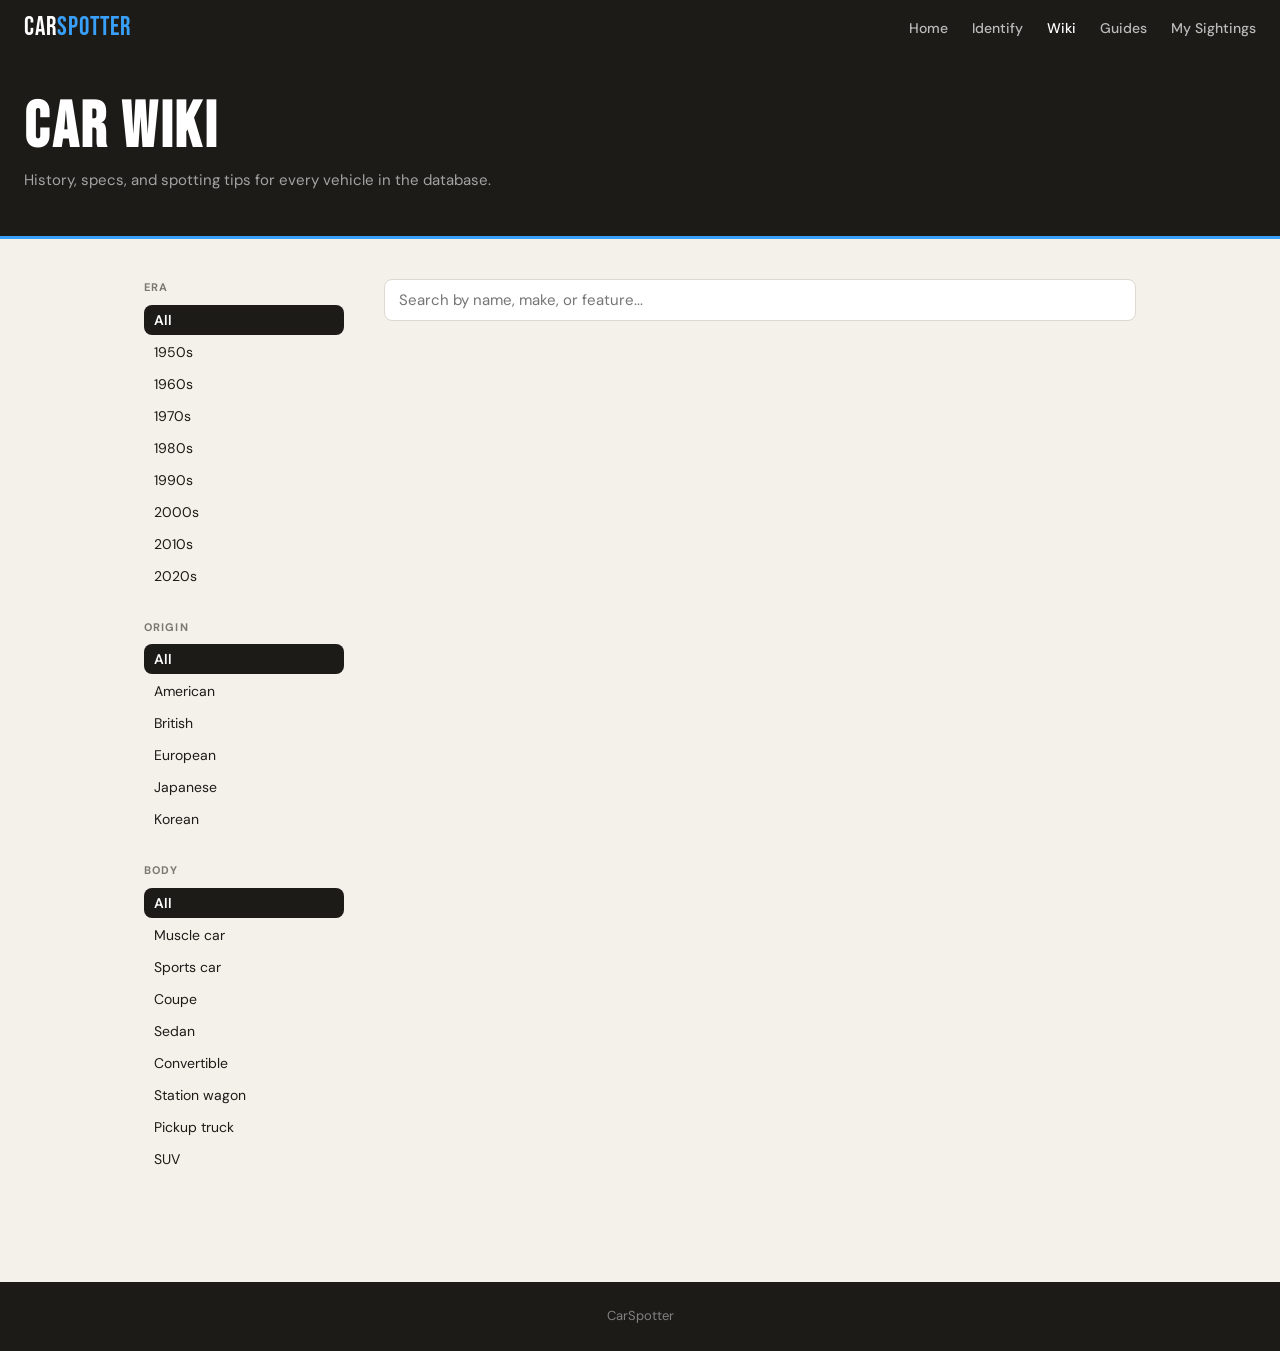
==== commit 9f9d5dcf: "Update index.html" ====
--- a/wiki/index.html
+++ b/wiki/index.html
@@ -171,15 +171,19 @@
         <button class="filter-btn" data-filter="era" data-value="1970s" onclick="setFilter('era','1970s',this)">1970s <span class="filter-count" id="count-era-1970s"></span></button>
         <button class="filter-btn" data-filter="era" data-value="1980s" onclick="setFilter('era','1980s',this)">1980s <span class="filter-count" id="count-era-1980s"></span></button>
         <button class="filter-btn" data-filter="era" data-value="1990s" onclick="setFilter('era','1990s',this)">1990s <span class="filter-count" id="count-era-1990s"></span></button>
+        <button class="filter-btn" data-filter="era" data-value="2000s" onclick="setFilter('era','2000s',this)">2000s <span class="filter-count" id="count-era-2000s"></span></button>
+        <button class="filter-btn" data-filter="era" data-value="2010s" onclick="setFilter('era','2010s',this)">2010s <span class="filter-count" id="count-era-2010s"></span></button>
+        <button class="filter-btn" data-filter="era" data-value="2020s" onclick="setFilter('era','2020s',this)">2020s <span class="filter-count" id="count-era-2020s"></span></button>
       </div>
 
       <div class="filter-group">
         <span class="filter-label">Origin</span>
         <button class="filter-btn active" data-filter="origin" data-value="all" onclick="setFilter('origin','all',this)">All</button>
         <button class="filter-btn" data-filter="origin" data-value="American" onclick="setFilter('origin','American',this)">American</button>
+        <button class="filter-btn" data-filter="origin" data-value="British" onclick="setFilter('origin','British',this)">British</button>
         <button class="filter-btn" data-filter="origin" data-value="European" onclick="setFilter('origin','European',this)">European</button>
         <button class="filter-btn" data-filter="origin" data-value="Japanese" onclick="setFilter('origin','Japanese',this)">Japanese</button>
-        <button class="filter-btn" data-filter="origin" data-value="British" onclick="setFilter('origin','British',this)">British</button>
+        <button class="filter-btn" data-filter="origin" data-value="Korean" onclick="setFilter('origin','Korean',this)">Korean</button>        
       </div>
 
       <div class="filter-group">
@@ -206,7 +210,7 @@
 
   </div>
 
-  <footer><p>CarSpotter &mdash; a field guide for people who look twice</p></footer>
+  <footer><p>CarSpotter</p></footer>
 
   <script src="../vehicles.js"></script>
   <script>
--- a/shared.css
+++ b/shared.css
@@ -8,7 +8,7 @@
   --border:       #ddd9d0;
   --text:         #1c1b18;
   --muted:        #7a7870;
-  --accent:       #c0392b;
+  --accent:       #39A0FA;
   --radius:       8px;
   --font-body:    'DM Sans', sans-serif;
   --font-display: 'Bebas Neue', sans-serif;
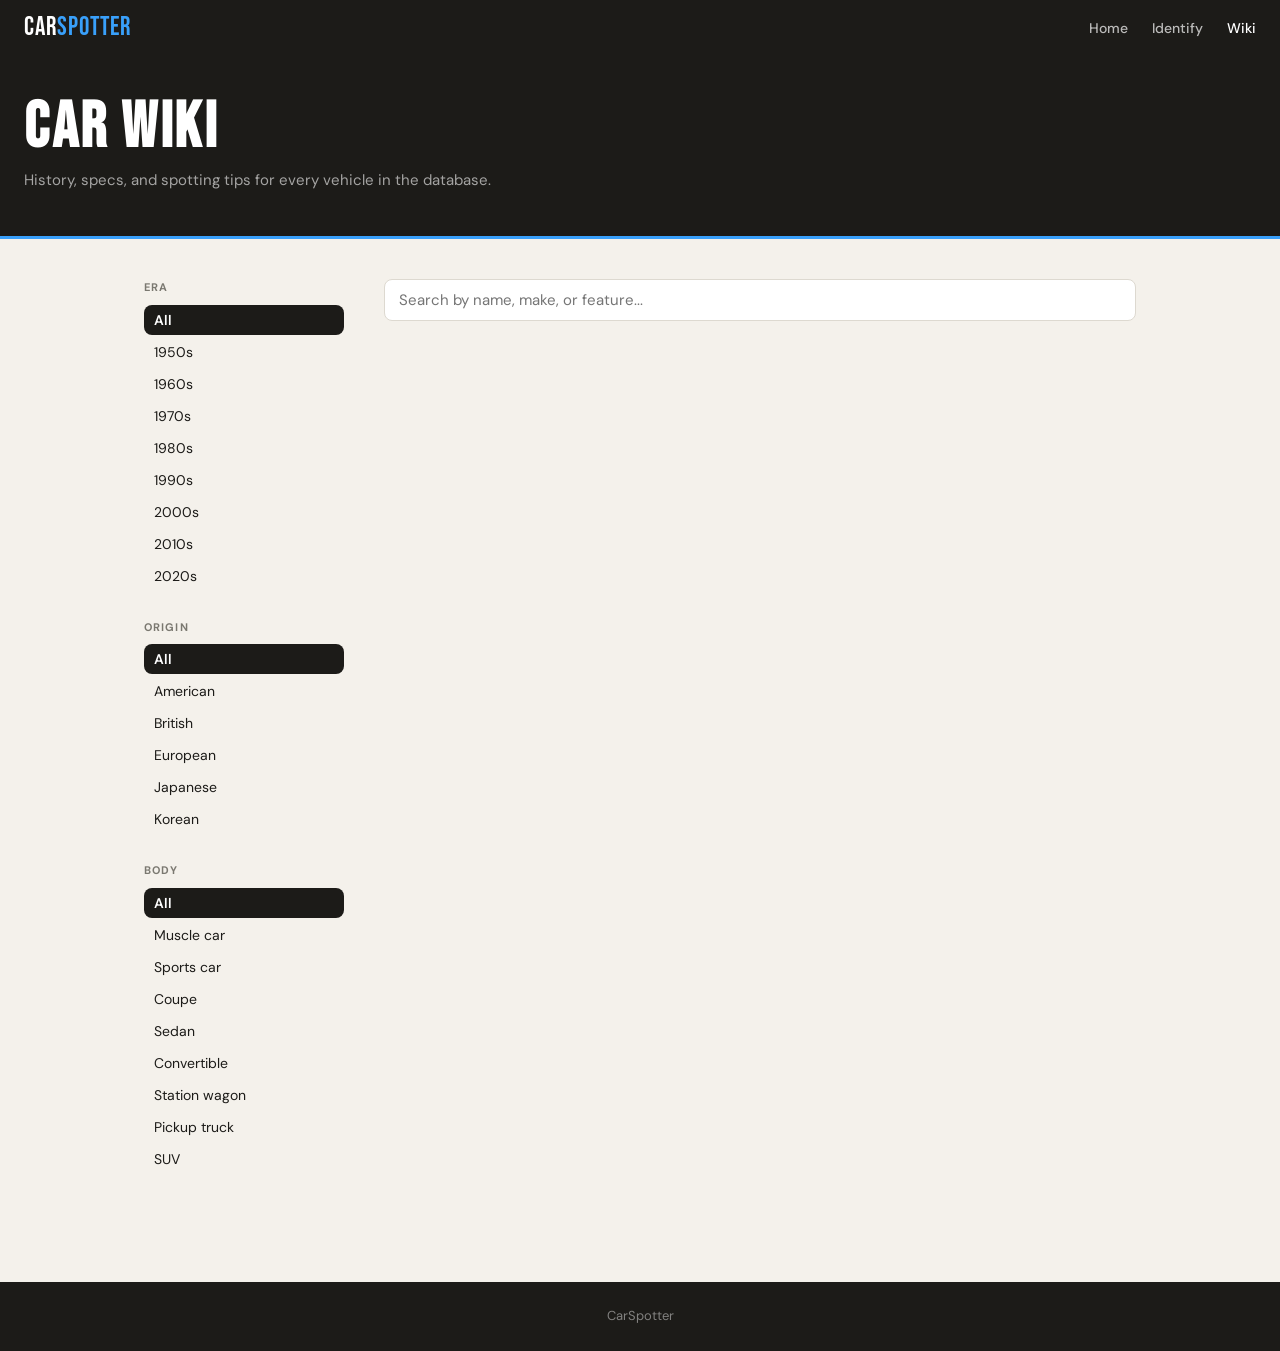
==== commit c7d3dee9: "Update index.html" ====
--- a/wiki/index.html
+++ b/wiki/index.html
@@ -150,8 +150,8 @@
       <a href="../index.html">Home</a>
       <a href="../identify.html">Identify</a>
       <a href="index.html" class="active">Wiki</a>
-      <a href="../guides/index.html">Guides</a>
-      <a href="../log.html">My Sightings</a>
+      <!--<a href="../guides/index.html">Guides</a>
+      <a href="../log.html">My Sightings</a>-->
     </nav>
   </header>
 
